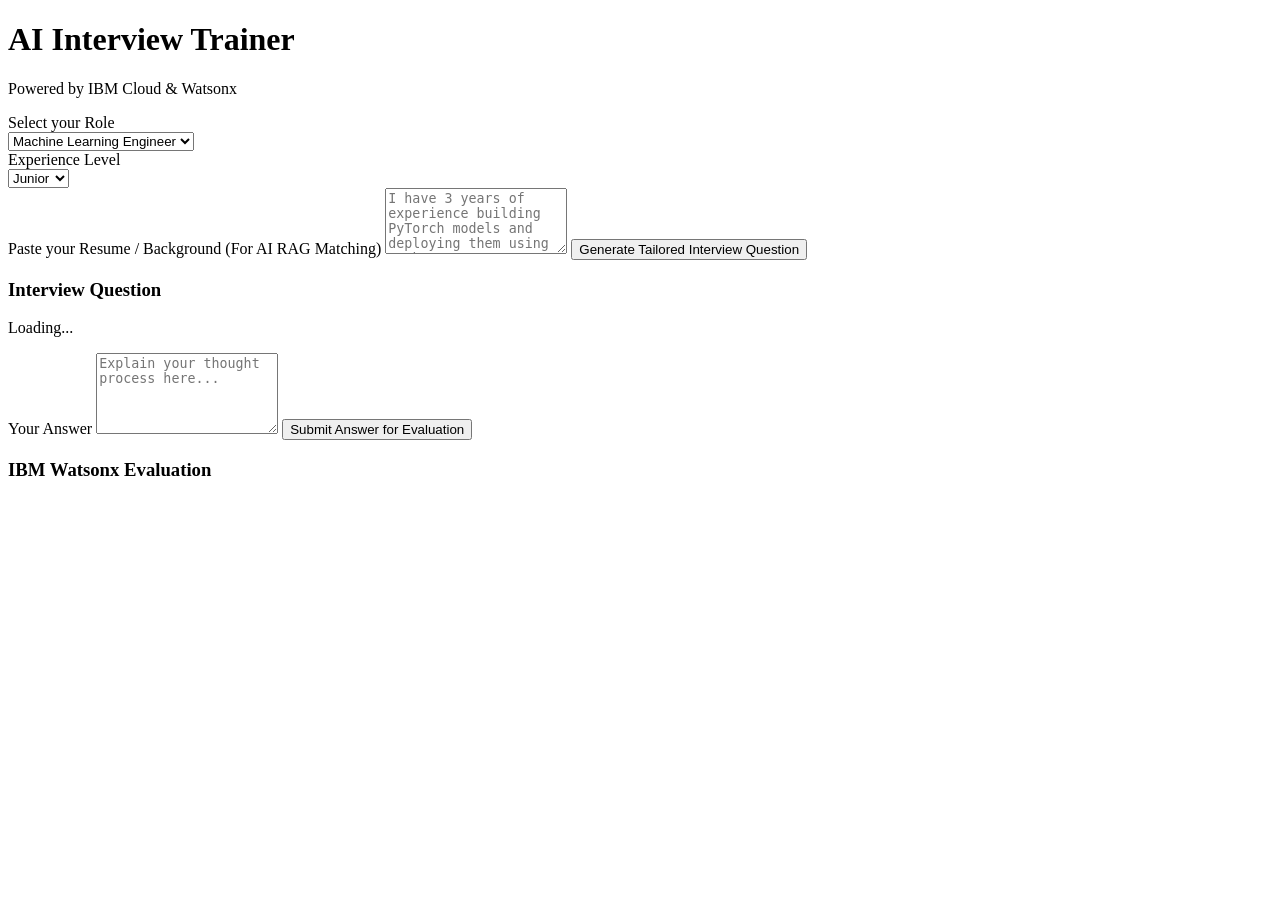
==== frontend/index.html @ 57a10406 "Initial commit: AI Interview Trainer powered by IBM Watsonx - FastAPI backend with RAG (ChromaDB) + " ====
<!DOCTYPE html>
<html lang="en">
<head>
    <meta charset="UTF-8">
    <meta name="viewport" content="width=device-width, initial-scale=1.0">
    <title>AI Interview Trainer - IBM Cloud</title>
    <link href="https://fonts.googleapis.com/css2?family=Inter:wght@300;400;600&family=Outfit:wght@500;700&display=swap" rel="stylesheet">
    <link rel="stylesheet" href="/static/styles.css">
</head>
<body>
    <div class="background-blobs">
        <div class="blob blob-1"></div>
        <div class="blob blob-2"></div>
    </div>

    <div class="glass-container">
        <header>
            <h1 class="gradient-text">AI Interview Trainer</h1>
            <p>Powered by IBM Cloud & Watsonx</p>
        </header>

        <main>
            <div class="control-panel">
                <div class="input-group">
                    <label for="role-select">Select your Role</label>
                    <div class="select-wrapper">
                        <select id="role-select">
                            <option value="Machine Learning Engineer">Machine Learning Engineer</option>
                            <option value="Data Scientist">Data Scientist</option>
                            <option value="Data Analyst">Data Analyst</option>
                            <option value="AI Engineer">AI Engineer</option>
                        </select>
                    </div>
                </div>
                
                <div class="input-group">
                    <label for="exp-select">Experience Level</label>
                    <div class="select-wrapper">
                        <select id="exp-select">
                            <option value="Junior">Junior</option>
                            <option value="Mid">Mid</option>
                            <option value="Senior">Senior</option>
                        </select>
                    </div>
                </div>
            </div>
            
            <div class="resume-section">
                <label for="resume-text">Paste your Resume / Background (For AI RAG Matching)</label>
                <textarea id="resume-text" placeholder="I have 3 years of experience building PyTorch models and deploying them using Docker..." rows="4"></textarea>
                <button id="generate-btn" class="primary-btn">Generate Tailored Interview Question</button>
            </div>

            <div id="interview-section" class="hidden slide-up">
                <div class="question-card">
                    <div class="card-header">
                        <span class="pulse-dot"></span>
                        <h3>Interview Question</h3>
                    </div>
                    <p id="question-text" class="question-text">Loading...</p>
                </div>

                <div class="answer-section">
                    <label for="user-answer">Your Answer</label>
                    <textarea id="user-answer" placeholder="Explain your thought process here..." rows="5"></textarea>
                    <button id="submit-btn" class="submit-btn">Submit Answer for Evaluation</button>
                </div>
            </div>

            <div id="feedback-section" class="hidden slide-up delay-1">
                <div class="feedback-card glass-card">
                    <h3>IBM Watsonx Evaluation</h3>
                    <div id="feedback-content" class="feedback-content"></div>
                </div>
            </div>
        </main>
    </div>

    <script src="/static/script.js"></script>
</body>
</html>
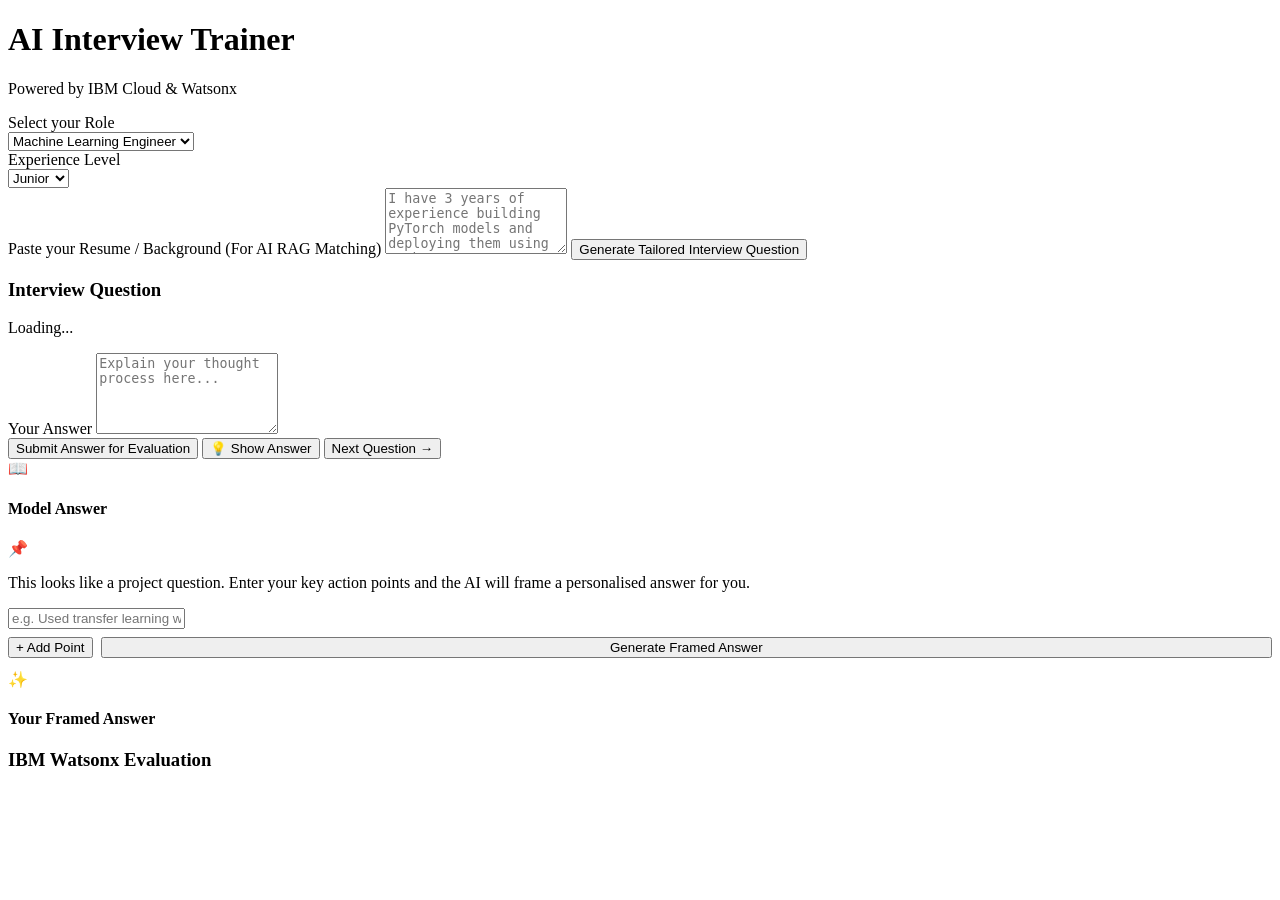
==== commit 8e5aa17d: "Add: Next Question, Show Answer, key-points framing, Improved Answer in evaluation" ====
--- a/frontend/index.html
+++ b/frontend/index.html
@@ -63,7 +63,45 @@
                 <div class="answer-section">
                     <label for="user-answer">Your Answer</label>
                     <textarea id="user-answer" placeholder="Explain your thought process here..." rows="5"></textarea>
-                    <button id="submit-btn" class="submit-btn">Submit Answer for Evaluation</button>
+
+                    <!-- Action buttons row -->
+                    <div class="action-row">
+                        <button id="submit-btn" class="submit-btn">Submit Answer for Evaluation</button>
+                        <button id="show-answer-btn" class="secondary-btn">💡 Show Answer</button>
+                        <button id="next-btn" class="next-btn">Next Question →</button>
+                    </div>
+                </div>
+
+                <!-- Show Answer panel (hidden by default) -->
+                <div id="show-answer-section" class="hidden slide-up">
+                    <div class="model-answer-card">
+                        <div class="ma-header">
+                            <span class="ma-icon">📖</span>
+                            <h4>Model Answer</h4>
+                        </div>
+                        <p id="model-answer-text" class="model-answer-text"></p>
+                    </div>
+
+                    <!-- Key-points collector (shown when question is project-related) -->
+                    <div id="key-points-section" class="hidden">
+                        <div class="kp-header">
+                            <span>📌</span>
+                            <p>This looks like a project question. Enter your key action points and the AI will frame a personalised answer for you.</p>
+                        </div>
+                        <div id="kp-rows">
+                            <div class="kp-row">
+                                <input class="kp-input" type="text" placeholder="e.g. Used transfer learning with ResNet50">
+                            </div>
+                        </div>
+                        <div style="display:flex;gap:8px;margin-top:8px">
+                            <button id="kp-add-btn" class="kp-add-btn">+ Add Point</button>
+                            <button id="kp-generate-btn" class="submit-btn" style="flex:1">Generate Framed Answer</button>
+                        </div>
+                        <div id="framed-answer-box" class="hidden model-answer-card" style="margin-top:12px">
+                            <div class="ma-header"><span class="ma-icon">✨</span><h4>Your Framed Answer</h4></div>
+                            <p id="framed-answer-text" class="model-answer-text"></p>
+                        </div>
+                    </div>
                 </div>
             </div>
 
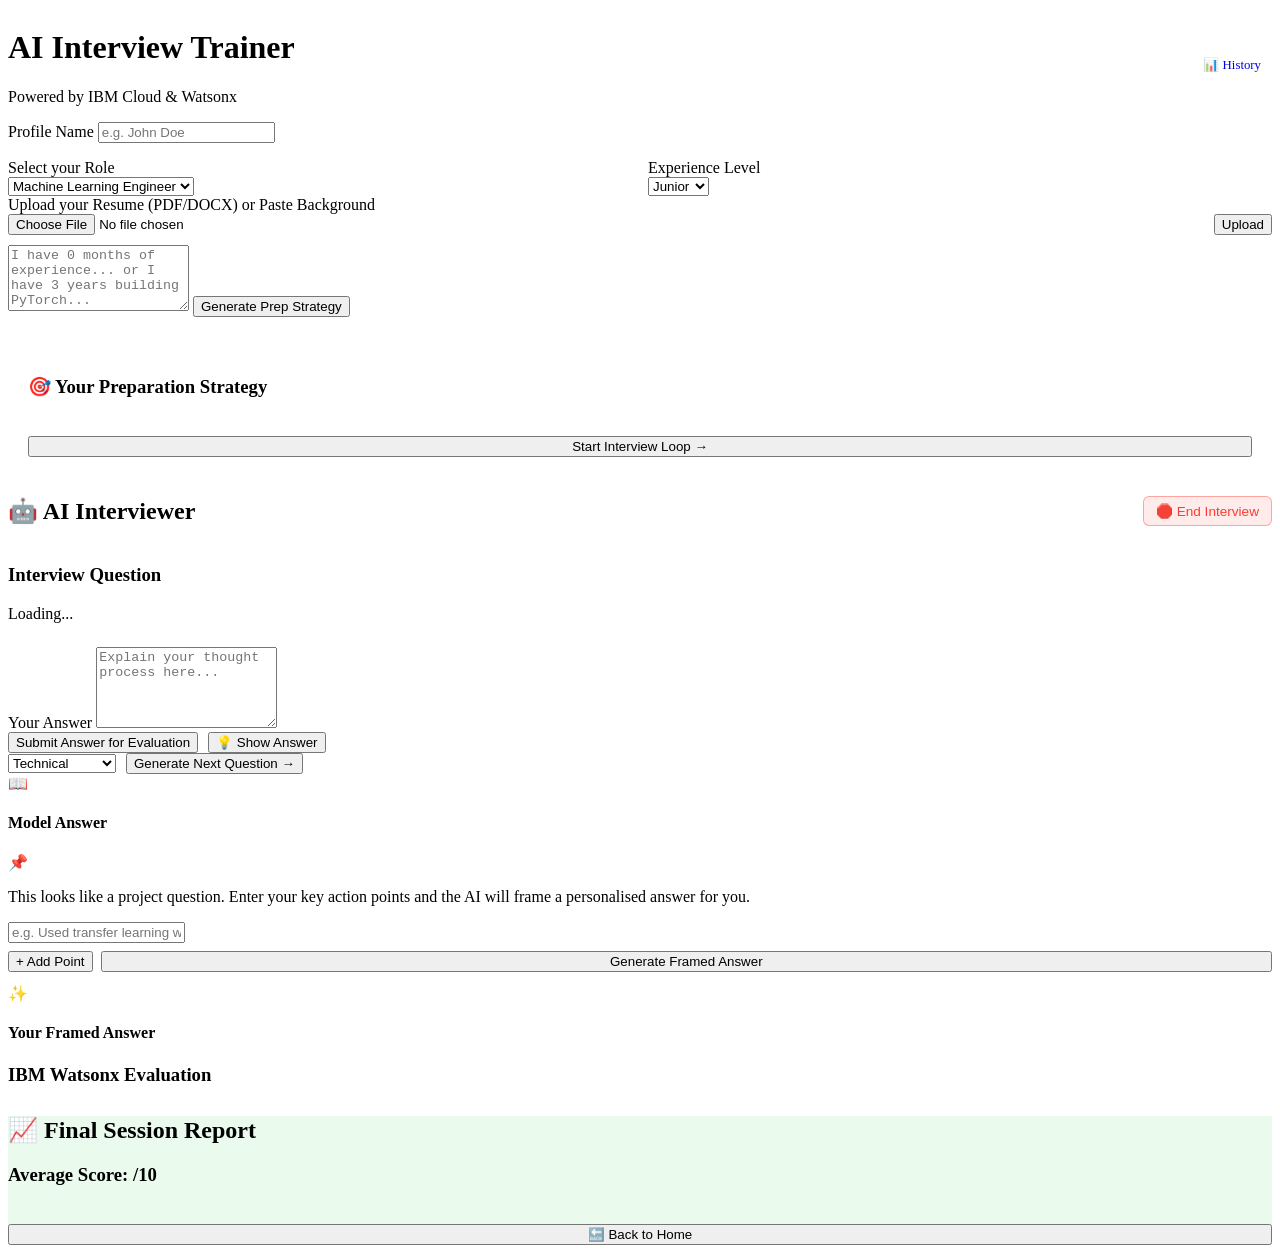
==== commit 36440a99: "Update project to 2.0" ====
--- a/frontend/index.html
+++ b/frontend/index.html
@@ -14,45 +14,73 @@
     </div>
 
     <div class="glass-container">
-        <header>
-            <h1 class="gradient-text">AI Interview Trainer</h1>
-            <p>Powered by IBM Cloud & Watsonx</p>
+        <header style="display: flex; justify-content: space-between; align-items: center;">
+            <div>
+                <h1 class="gradient-text">AI Interview Trainer</h1>
+                <p>Powered by IBM Cloud & Watsonx</p>
+            </div>
+            <a href="/static/history.html" class="secondary-btn" style="text-decoration: none; padding: 4px 10px; font-size: 0.8rem; background: rgba(255,255,255,0.05); border: 1px solid rgba(255,255,255,0.1); width: max-content; min-width: 0; flex: 0 0 auto; display: inline-flex; justify-content: center;">📊 History</a>
         </header>
 
         <main>
-            <div class="control-panel">
-                <div class="input-group">
-                    <label for="role-select">Select your Role</label>
-                    <div class="select-wrapper">
-                        <select id="role-select">
-                            <option value="Machine Learning Engineer">Machine Learning Engineer</option>
-                            <option value="Data Scientist">Data Scientist</option>
-                            <option value="Data Analyst">Data Analyst</option>
-                            <option value="AI Engineer">AI Engineer</option>
-                        </select>
+            <div id="setup-section">
+                <div class="control-panel">
+                    <div class="input-group" style="margin-bottom:16px;">
+                        <label for="profile-name">Profile Name</label>
+                        <input type="text" id="profile-name" class="kp-input" placeholder="e.g. John Doe">
+                    </div>
+                    
+                    <div style="display: flex; gap: 16px;">
+                        <div class="input-group" style="flex: 1;">
+                            <label for="role-select">Select your Role</label>
+                            <div class="select-wrapper">
+                                <select id="role-select">
+                                    <option value="Machine Learning Engineer">Machine Learning Engineer</option>
+                                    <option value="Data Scientist">Data Scientist</option>
+                                    <option value="Data Analyst">Data Analyst</option>
+                                    <option value="AI Engineer">AI Engineer</option>
+                                </select>
+                            </div>
+                        </div>
+                        
+                        <div class="input-group" style="flex: 1;">
+                            <label for="exp-select">Experience Level</label>
+                            <div class="select-wrapper">
+                                <select id="exp-select">
+                                    <option value="Junior">Junior</option>
+                                    <option value="Mid">Mid</option>
+                                    <option value="Senior">Senior</option>
+                                </select>
+                            </div>
+                        </div>
                     </div>
                 </div>
                 
-                <div class="input-group">
-                    <label for="exp-select">Experience Level</label>
-                    <div class="select-wrapper">
-                        <select id="exp-select">
-                            <option value="Junior">Junior</option>
-                            <option value="Mid">Mid</option>
-                            <option value="Senior">Senior</option>
-                        </select>
+                <div class="resume-section">
+                    <label for="resume-file">Upload your Resume (PDF/DOCX) or Paste Background</label>
+                    <div style="display: flex; gap: 10px; margin-bottom: 10px;">
+                        <input type="file" id="resume-file" accept=".pdf,.docx" class="kp-input" style="flex: 1;">
+                        <button id="upload-resume-btn" class="secondary-btn" style="flex: 0;">Upload</button>
+                    </div>
+                    <textarea id="resume-text" placeholder="I have 0 months of experience... or I have 3 years building PyTorch..." rows="4"></textarea>
+                    <button id="generate-strategy-btn" class="primary-btn">Generate Prep Strategy</button>
+                </div>
+                
+                <div id="strategy-section" class="hidden slide-up" style="margin-top:20px;">
+                    <div class="glass-card" style="padding: 20px;">
+                        <h3><span class="ma-icon">🎯</span> Your Preparation Strategy</h3>
+                        <p id="strategy-text" style="margin-top:10px; font-size:15px; line-height:1.6;"></p>
+                        <button id="start-interview-btn" class="submit-btn" style="margin-top:20px; width:100%;">Start Interview Loop →</button>
                     </div>
                 </div>
             </div>
-            
-            <div class="resume-section">
-                <label for="resume-text">Paste your Resume / Background (For AI RAG Matching)</label>
-                <textarea id="resume-text" placeholder="I have 3 years of experience building PyTorch models and deploying them using Docker..." rows="4"></textarea>
-                <button id="generate-btn" class="primary-btn">Generate Tailored Interview Question</button>
-            </div>
 
             <div id="interview-section" class="hidden slide-up">
-                <div class="question-card">
+                <div style="display: flex; justify-content: space-between; align-items: center;">
+                    <h2><span class="ma-icon">🤖</span> AI Interviewer</h2>
+                    <button id="end-interview-btn" style="padding: 6px 12px; font-size: 0.85rem; background: rgba(255, 59, 48, 0.1); border: 1px solid rgba(255, 59, 48, 0.4); color: #ff3b30; border-radius: 6px; cursor: pointer; transition: all 0.2s;">🛑 End Interview</button>
+                </div>
+                <div class="glass-card" style="margin-bottom: 24px; margin-top: 10px;">
                     <div class="card-header">
                         <span class="pulse-dot"></span>
                         <h3>Interview Question</h3>
@@ -64,11 +92,18 @@
                     <label for="user-answer">Your Answer</label>
                     <textarea id="user-answer" placeholder="Explain your thought process here..." rows="5"></textarea>
 
-                    <!-- Action buttons row -->
-                    <div class="action-row">
-                        <button id="submit-btn" class="submit-btn">Submit Answer for Evaluation</button>
-                        <button id="show-answer-btn" class="secondary-btn">💡 Show Answer</button>
-                        <button id="next-btn" class="next-btn">Next Question →</button>
+                    <div class="action-row" style="flex-wrap: wrap; gap: 10px; justify-content: space-between;">
+                        <div style="display: flex; gap: 10px; align-items: center;">
+                            <button id="submit-btn" class="submit-btn">Submit Answer for Evaluation</button>
+                            <button id="show-answer-btn" class="secondary-btn">💡 Show Answer</button>
+                        </div>
+                        <div style="display: flex; gap: 10px; align-items: center;">
+                            <select id="question-type-select" class="kp-input" style="width: auto;">
+                                <option value="Technical">Technical</option>
+                                <option value="Behavioral">Behavioral/HR</option>
+                            </select>
+                            <button id="generate-next-btn" class="next-btn">Generate Next Question →</button>
+                        </div>
                     </div>
                 </div>
 
@@ -111,9 +146,20 @@
                     <div id="feedback-content" class="feedback-content"></div>
                 </div>
             </div>
+
+            <!-- Aggregate Report Section -->
+            <div id="report-section" class="hidden slide-up" style="margin-top: 30px;">
+                <div class="glass-card fb-card" style="background: rgba(48, 209, 88, 0.1); border-color: rgba(48, 209, 88, 0.3);">
+                    <h2><span class="ma-icon">📈</span> Final Session Report</h2>
+                    <h3 style="margin-top: 10px;">Average Score: <span id="report-avg-score"></span>/10</h3>
+                    <div id="report-content" style="margin-top: 16px; font-size: 15px; line-height: 1.6; white-space: pre-wrap;"></div>
+                    <button id="back-home-btn" class="secondary-btn" style="margin-top: 20px; width: 100%;">🔙 Back to Home</button>
+                </div>
+            </div>
+            
         </main>
     </div>
 
-    <script src="/static/script.js"></script>
+    <script src="/static/script.js?v=3"></script>
 </body>
 </html>
